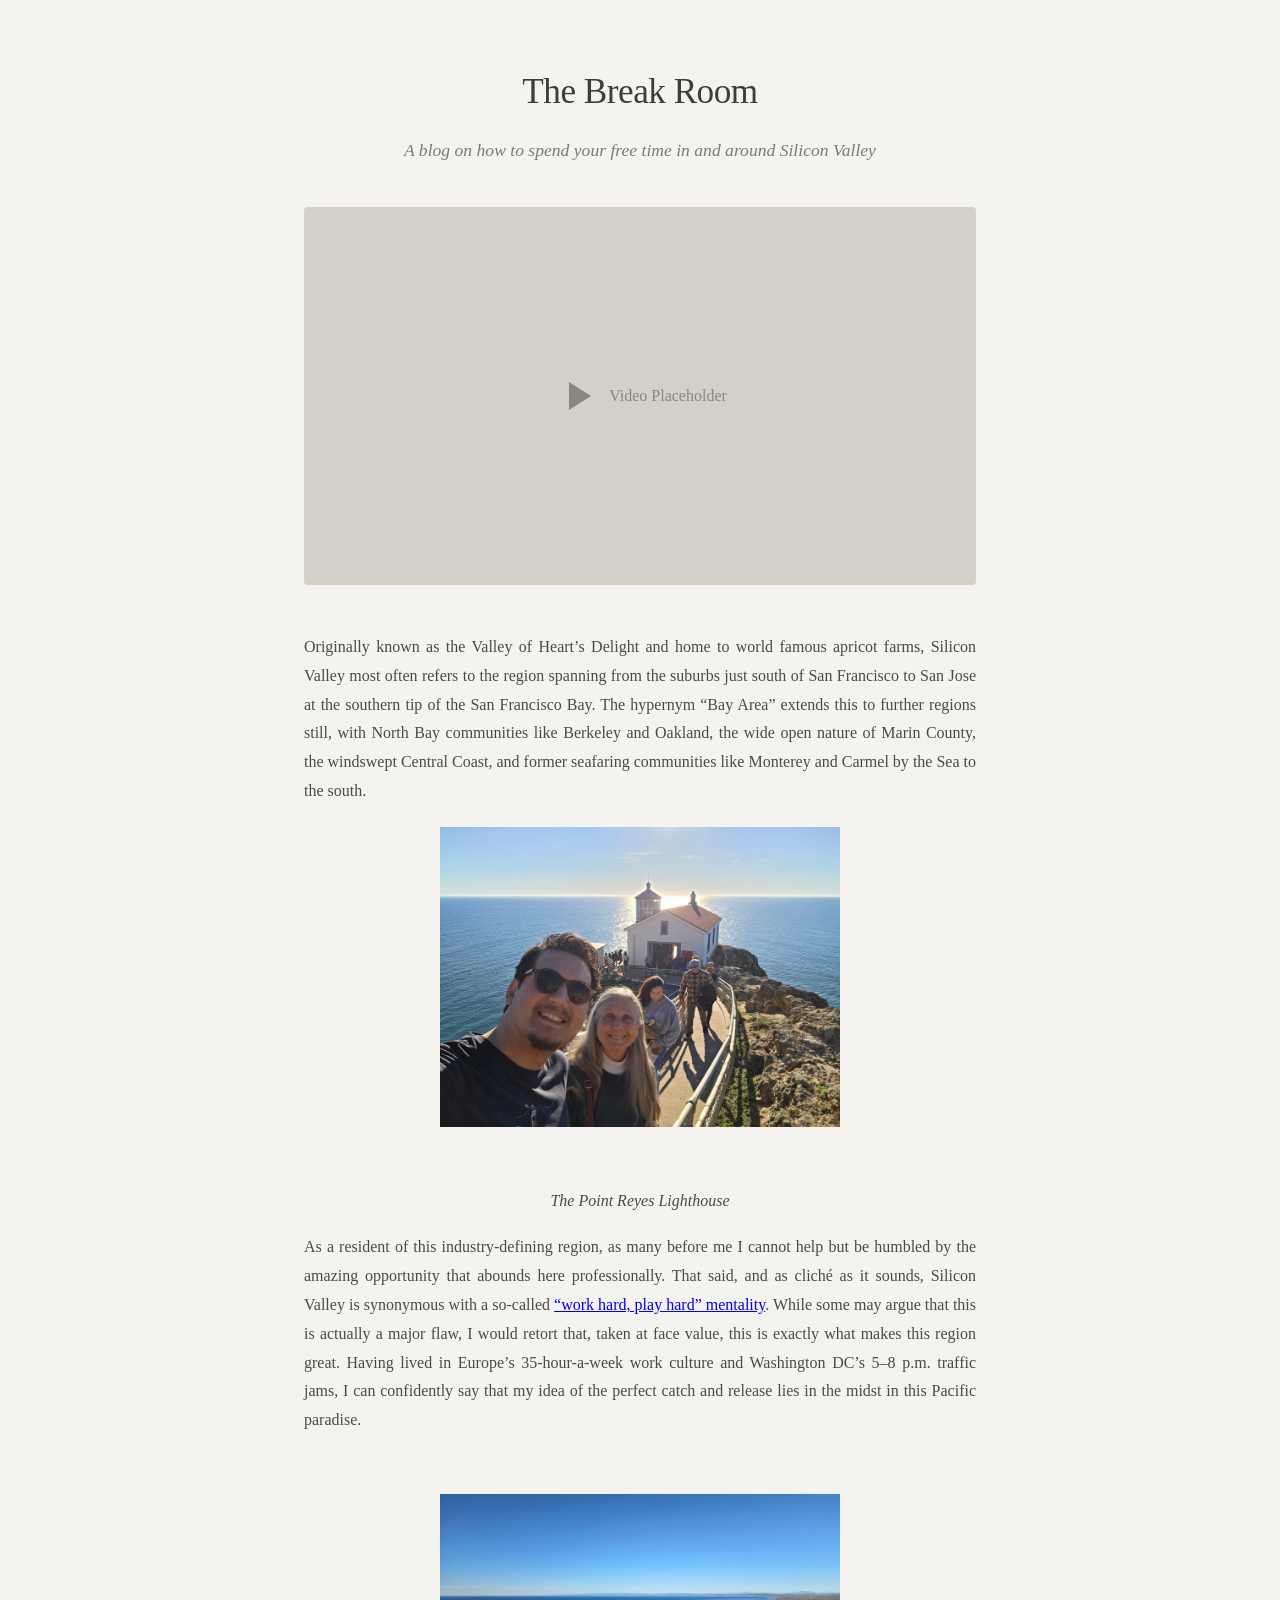
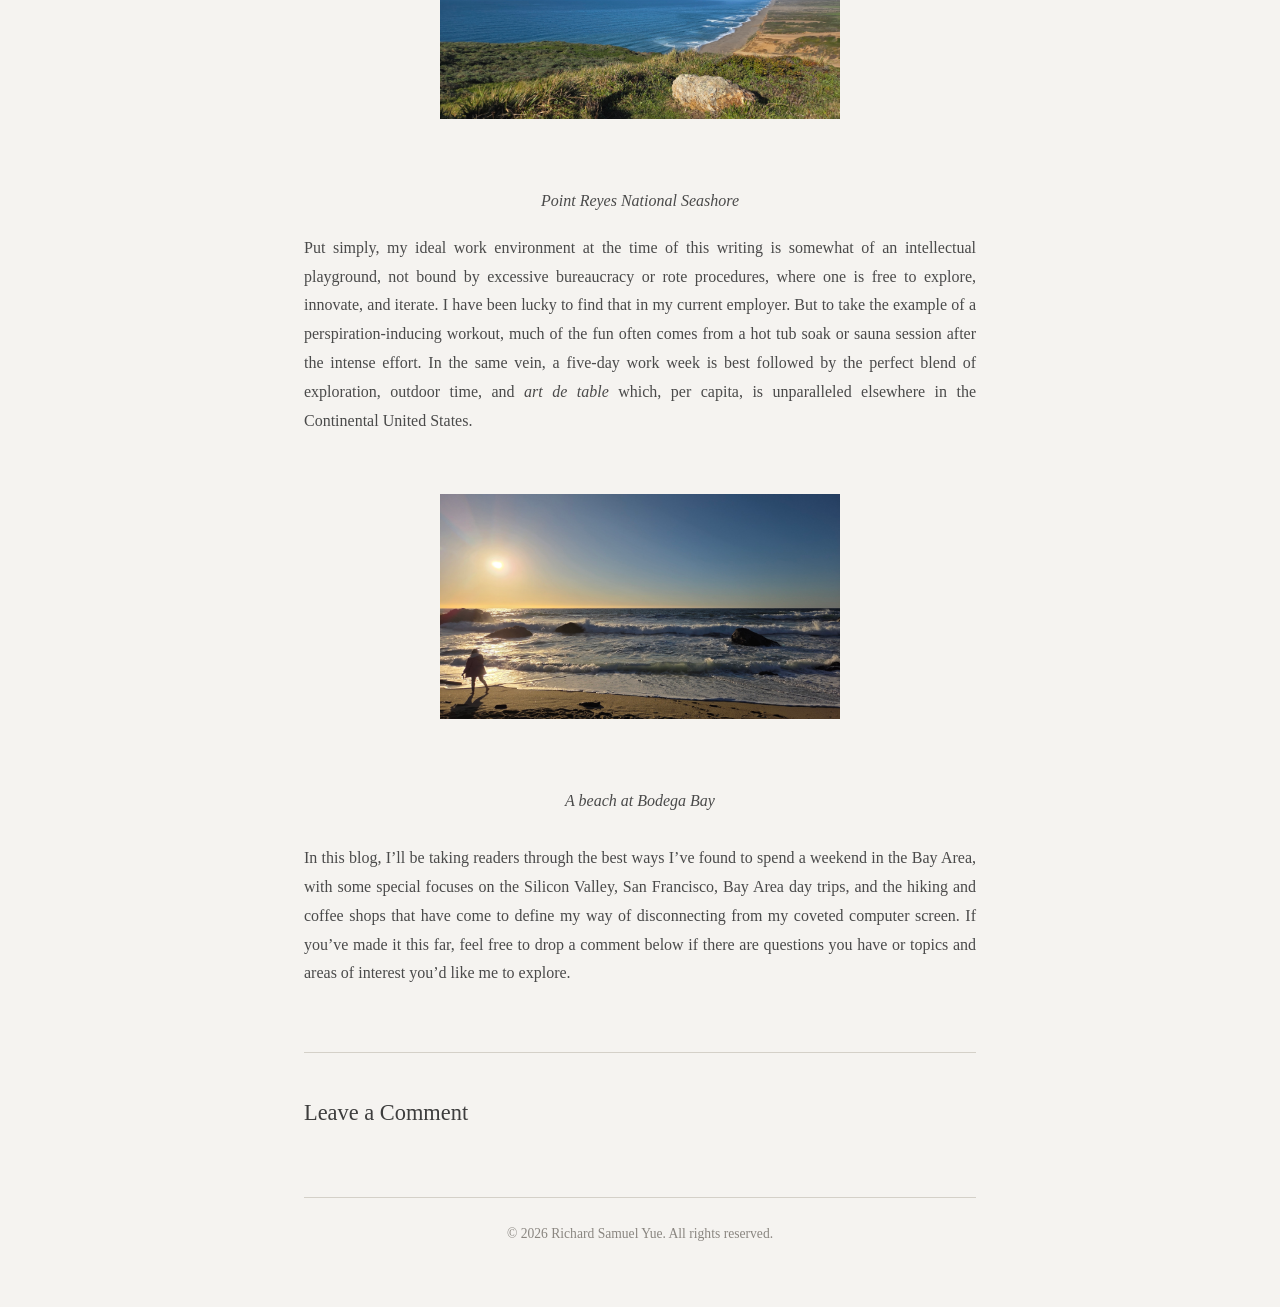
==== break_room.html @ 26834e7a "Break Room blog added" ====
<!DOCTYPE html>
<html lang="en">
<head>
  <meta charset="UTF-8">
  <meta name="viewport" content="width=device-width, initial-scale=1.0">
  <title>The Break Room</title>
  <style>
    * {
      margin: 0;
      padding: 0;
      box-sizing: border-box;
    }

    body {
      font-family: Georgia, 'Times New Roman', serif;
      background-color: #f5f3f0;
      color: #4a4a4a;
      line-height: 1.8;
    }

    .container {
      max-width: 720px;
      margin: 0 auto;
      padding: 60px 24px;
    }

    header {
      text-align: center;
      margin-bottom: 40px;
    }

    h1 {
      font-size: 2.2rem;
      color: #3d3d3d;
      font-weight: 400;
      margin-bottom: 12px;
      letter-spacing: -0.5px;
    }

    .subtitle {
      font-size: 1.1rem;
      color: #7a7a7a;
      font-style: italic;
    }

    .video-placeholder {
      background-color: #d4d0c8;
      aspect-ratio: 16/9;
      display: flex;
      align-items: center;
      justify-content: center;
      margin: 32px 0 48px;
      border-radius: 4px;
    }

    .video-placeholder span {
      color: #8a8680;
      font-size: 1rem;
      display: flex;
      align-items: center;
      gap: 8px;
    }

    .video-placeholder svg {
      width: 48px;
      height: 48px;
      fill: #8a8680;
    }

    article p {
      margin-bottom: 28px;
      text-align: justify;
    }

    .image-placeholder {
      height: 280px;
      display: flex;
      align-items: center;
      justify-content: center;
      margin: 36px 0;
      border-radius: 4px;
    }

    figcaption {
	text-align: center;
	font-style: italic;
	margin-bottom: 18px;
    }

    .image-placeholder span {
      color: #9a9590;
      font-size: 0.9rem;
    }

    .comments-section {
      margin-top: 64px;
      padding-top: 40px;
      border-top: 1px solid #d4d0c8;
    }

    .comments-section h2 {
      font-size: 1.4rem;
      font-weight: 400;
      color: #3d3d3d;
      margin-bottom: 24px;
    }

    .comment-form {
      display: flex;
      flex-direction: column;
      gap: 16px;
    }

    .comment-form input,
    .comment-form textarea {
      padding: 12px 16px;
      border: 1px solid #d4d0c8;
      border-radius: 4px;
      font-family: inherit;
      font-size: 0.95rem;
      background-color: #faf9f7;
      color: #4a4a4a;
    }

    .comment-form input:focus,
    .comment-form textarea:focus {
      outline: none;
      border-color: #a8a49c;
    }

    .comment-form textarea {
      min-height: 120px;
      resize: vertical;
    }

    .captcha-box {
      background-color: #e8e5e0;
      padding: 20px;
      border-radius: 4px;
      display: flex;
      align-items: center;
      gap: 16px;
    }

    .captcha-checkbox {
      width: 24px;
      height: 24px;
      border: 2px solid #b0aca4;
      border-radius: 4px;
      background: #fff;
      cursor: pointer;
      flex-shrink: 0;
    }

    .captcha-text {
      font-size: 0.9rem;
      color: #5a5a5a;
    }

    .captcha-logo {
      margin-left: auto;
      text-align: center;
      color: #8a8680;
      font-size: 0.7rem;
    }

    .captcha-logo svg {
      width: 32px;
      height: 32px;
      fill: #8a8680;
      display: block;
      margin: 0 auto 4px;
    }

    .submit-btn {
      align-self: flex-start;
      padding: 12px 32px;
      background-color: #8a8680;
      color: #fff;
      border: none;
      border-radius: 4px;
      font-family: inherit;
      font-size: 0.95rem;
      cursor: pointer;
      transition: background-color 0.2s;
    }

    .submit-btn:hover {
      background-color: #6a6660;
    }

    footer {
      margin-top: 64px;
      padding-top: 24px;
      border-top: 1px solid #d4d0c8;
      text-align: center;
    }

    footer p {
      font-size: 0.85rem;
      color: #8a8680;
    }
  </style>
</head>
<body>
  <div class="container">
    <header>
      <h1>The Break Room</h1>
      <p class="subtitle">A blog on how to spend your free time in and around Silicon Valley</p>
    </header>

    <div class="video-placeholder">
      <span>
        <svg viewBox="0 0 24 24"><path d="M8 5v14l11-7z"/></svg>
        Video Placeholder
      </span>
    </div>

    <article>
      <p>Originally known as the Valley of Heart’s Delight and home to world famous apricot farms, Silicon Valley most often refers to the region spanning from the suburbs just south of San Francisco to San Jose at the southern tip of the San Francisco Bay. The hypernym “Bay Area” extends this to further regions still, with North Bay communities like Berkeley and Oakland, the wide open nature of Marin County, the windswept Central Coast, and former seafaring communities like Monterey and Carmel by the Sea to the south.</p>

      <div class="image-placeholder">
        <span><img src="img/break_room/point_reyes_lighthouse.jpg", width="400", alt="The Point Reyes Lighthouse" /></span>
      </div>
      <br>
      <figcaption>The Point Reyes Lighthouse</figcaption>

      <p>As a resident of this industry-defining region, as many before me I cannot help but be humbled by the amazing opportunity that abounds here professionally. That said, and as cliché as it sounds, Silicon Valley is synonymous with a so-called <a href="https://www.forbes.com/sites/chriscancialosi/2015/09/08/unshackling-silicon-valley-from-its-golden-handcuffs/">“work hard, play hard” mentality</a>. While some may argue that this is actually a major flaw, I would retort that, taken at face value, this is exactly what makes this region great. Having lived in Europe’s 35-hour-a-week work culture and Washington DC’s 5–8 p.m. traffic jams, I can confidently say that my idea of the perfect catch and release lies in the midst in this Pacific paradise.</p>

      <div class="image-placeholder">
        <span><img src="img/break_room/point_reyes_seashore.jpg", width="400", alt="Point Reyes National Seashore" /></span>
      </div>
      <figcaption>Point Reyes National Seashore</figcaption>

      <p>Put simply, my ideal work environment at the time of this writing is somewhat of an intellectual playground, not bound by excessive bureaucracy or rote procedures, where one is free to explore, innovate, and iterate. I have been lucky to find that in my current employer. But to take the example of a perspiration-inducing workout, much of the fun often comes from a hot tub soak or sauna session after the intense effort. In the same vein, a five-day work week is best followed by the perfect blend of exploration, outdoor time, and <i>art de table</i> which, per capita, is unparalleled elsewhere in the Continental United States.</p>

      <div class="image-placeholder">
        <span><img src="img/break_room/bodega_bay_beach.jpg" width="400" alt="A beach at Bodega Bay" /></span>
      </div>
      <p><center><i>A beach at Bodega Bay</i></center></p>

      <p>In this blog, I’ll be taking readers through the best ways I’ve found to spend a weekend in the Bay Area, with some special focuses on the Silicon Valley, San Francisco, Bay Area day trips, and the hiking and coffee shops that have come to define my way of disconnecting from my coveted computer screen. If you’ve made it this far, feel free to drop a comment below if there are questions you have or topics and areas of interest you’d like me to explore.</p>
    </article>

    <section class="comments-section">
      <h2>Leave a Comment</h2>
      <script src="https://utteranc.es/client.js"
        repo="rsyue/break_room_comments"
        issue-term="title"
        theme="github-light"
        crossorigin="anonymous"
        async>
      </script>
    </section>

    <footer>
      <p>© 2026 Richard Samuel Yue. All rights reserved.</p>
    </footer>
  </div>
</body>
</html>
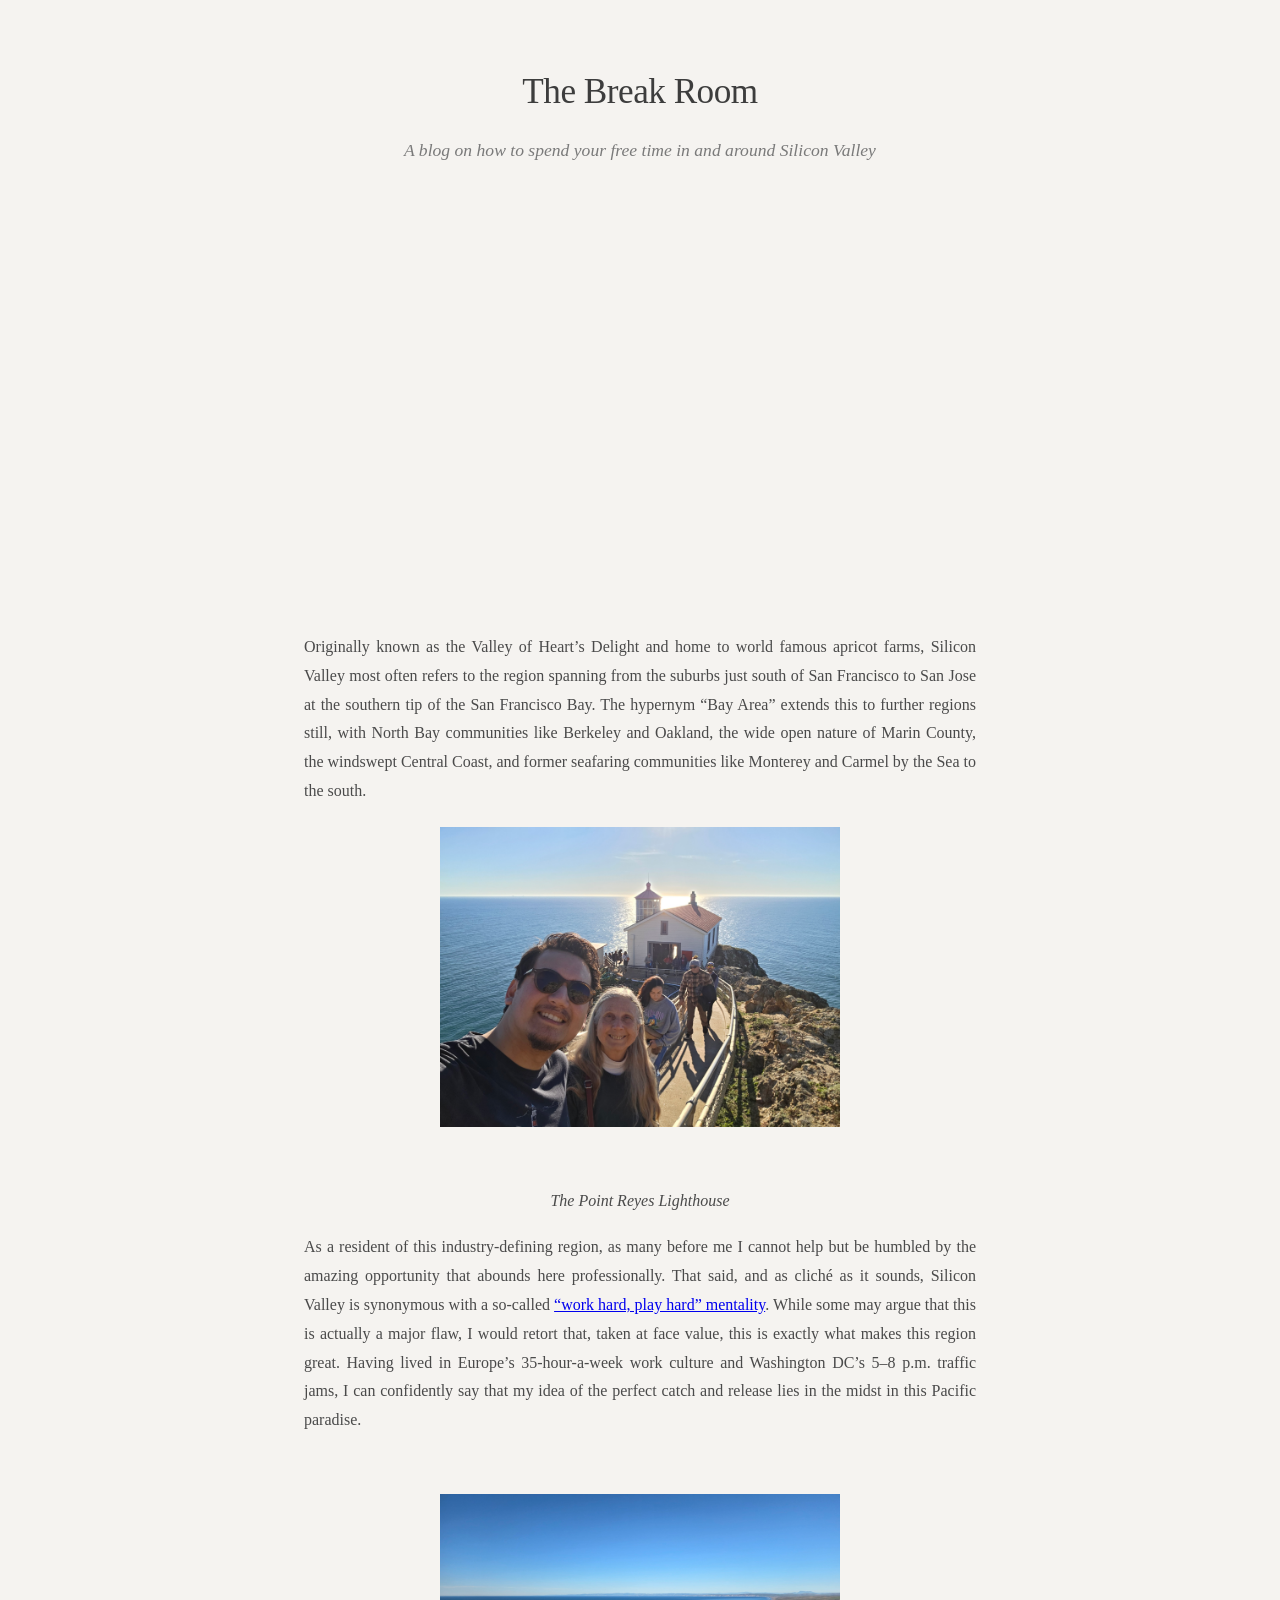
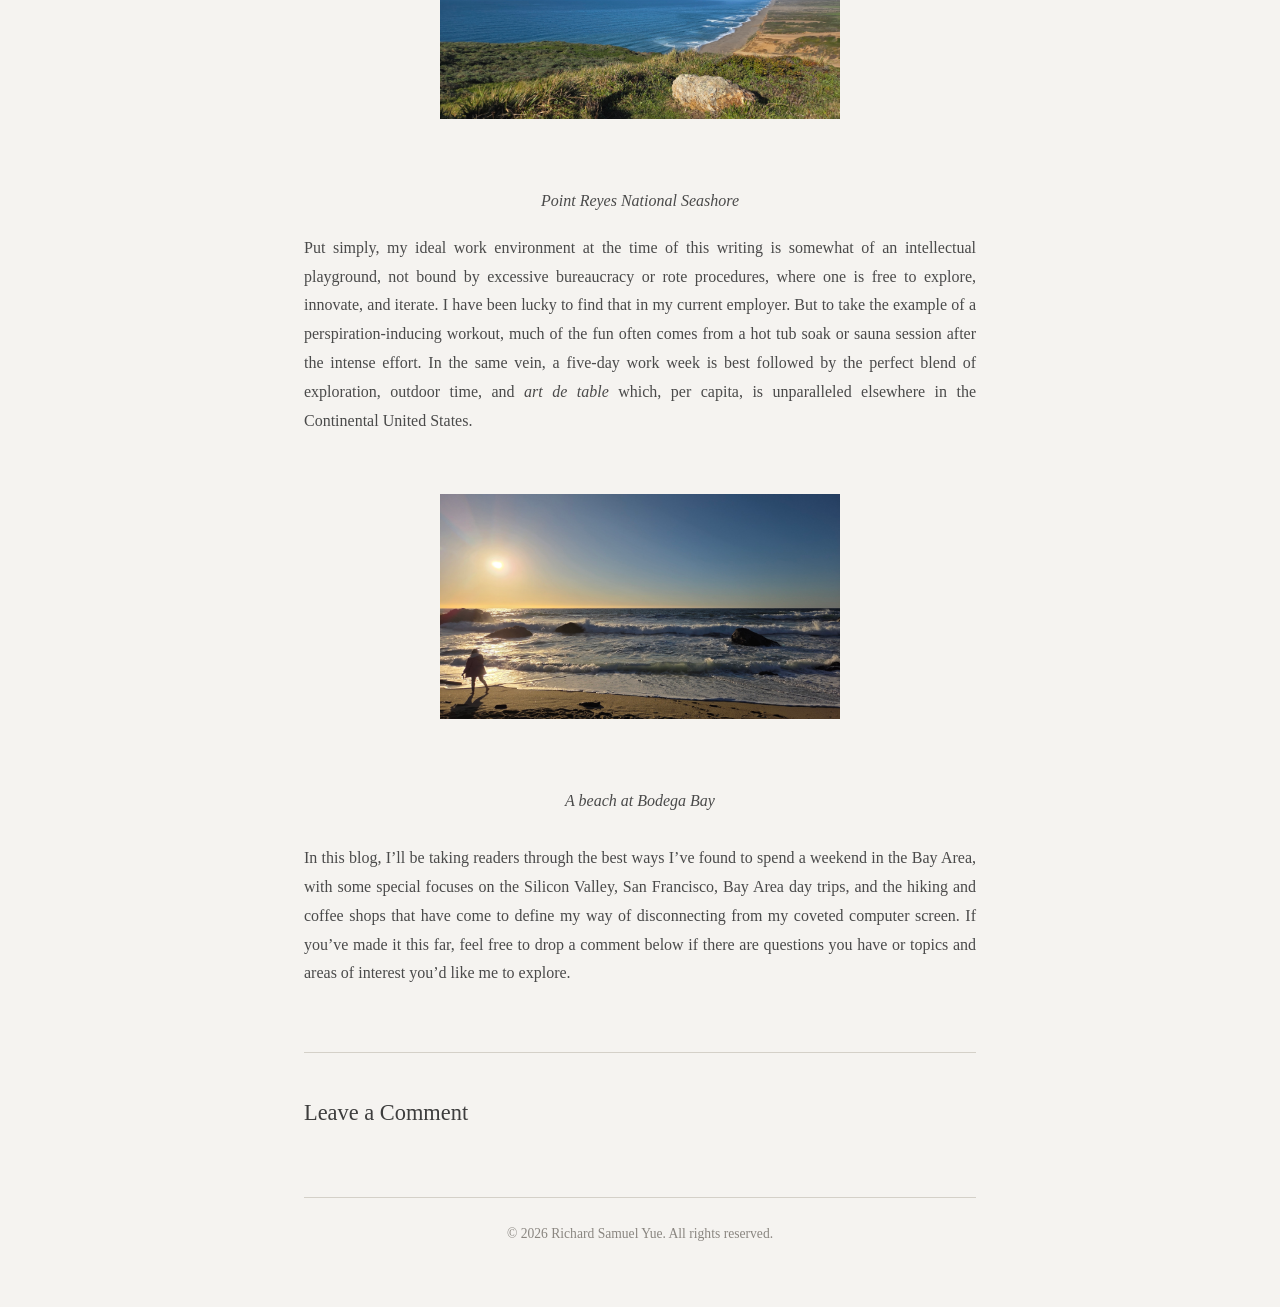
==== commit 8411f751: "Completed Break Room blog" ====
--- a/break_room.html
+++ b/break_room.html
@@ -44,7 +44,6 @@
     }
 
     .video-placeholder {
-      background-color: #d4d0c8;
       aspect-ratio: 16/9;
       display: flex;
       align-items: center;
@@ -54,7 +53,6 @@
     }
 
     .video-placeholder span {
-      color: #8a8680;
       font-size: 1rem;
       display: flex;
       align-items: center;
@@ -64,7 +62,7 @@
     .video-placeholder svg {
       width: 48px;
       height: 48px;
-      fill: #8a8680;
+      fill: #d4d0c8;
     }
 
     article p {
@@ -211,8 +209,7 @@
 
     <div class="video-placeholder">
       <span>
-        <svg viewBox="0 0 24 24"><path d="M8 5v14l11-7z"/></svg>
-        Video Placeholder
+        <iframe width="560" height="315" src="https://www.youtube.com/embed/kw_Irdvv-aU?si=1pnTdmN-hgRIg6Qs" title="YouTube video player" frameborder="0" allow="accelerometer; autoplay; clipboard-write; encrypted-media; gyroscope; picture-in-picture; web-share" referrerpolicy="strict-origin-when-cross-origin" allowfullscreen></iframe>
       </span>
     </div>
 
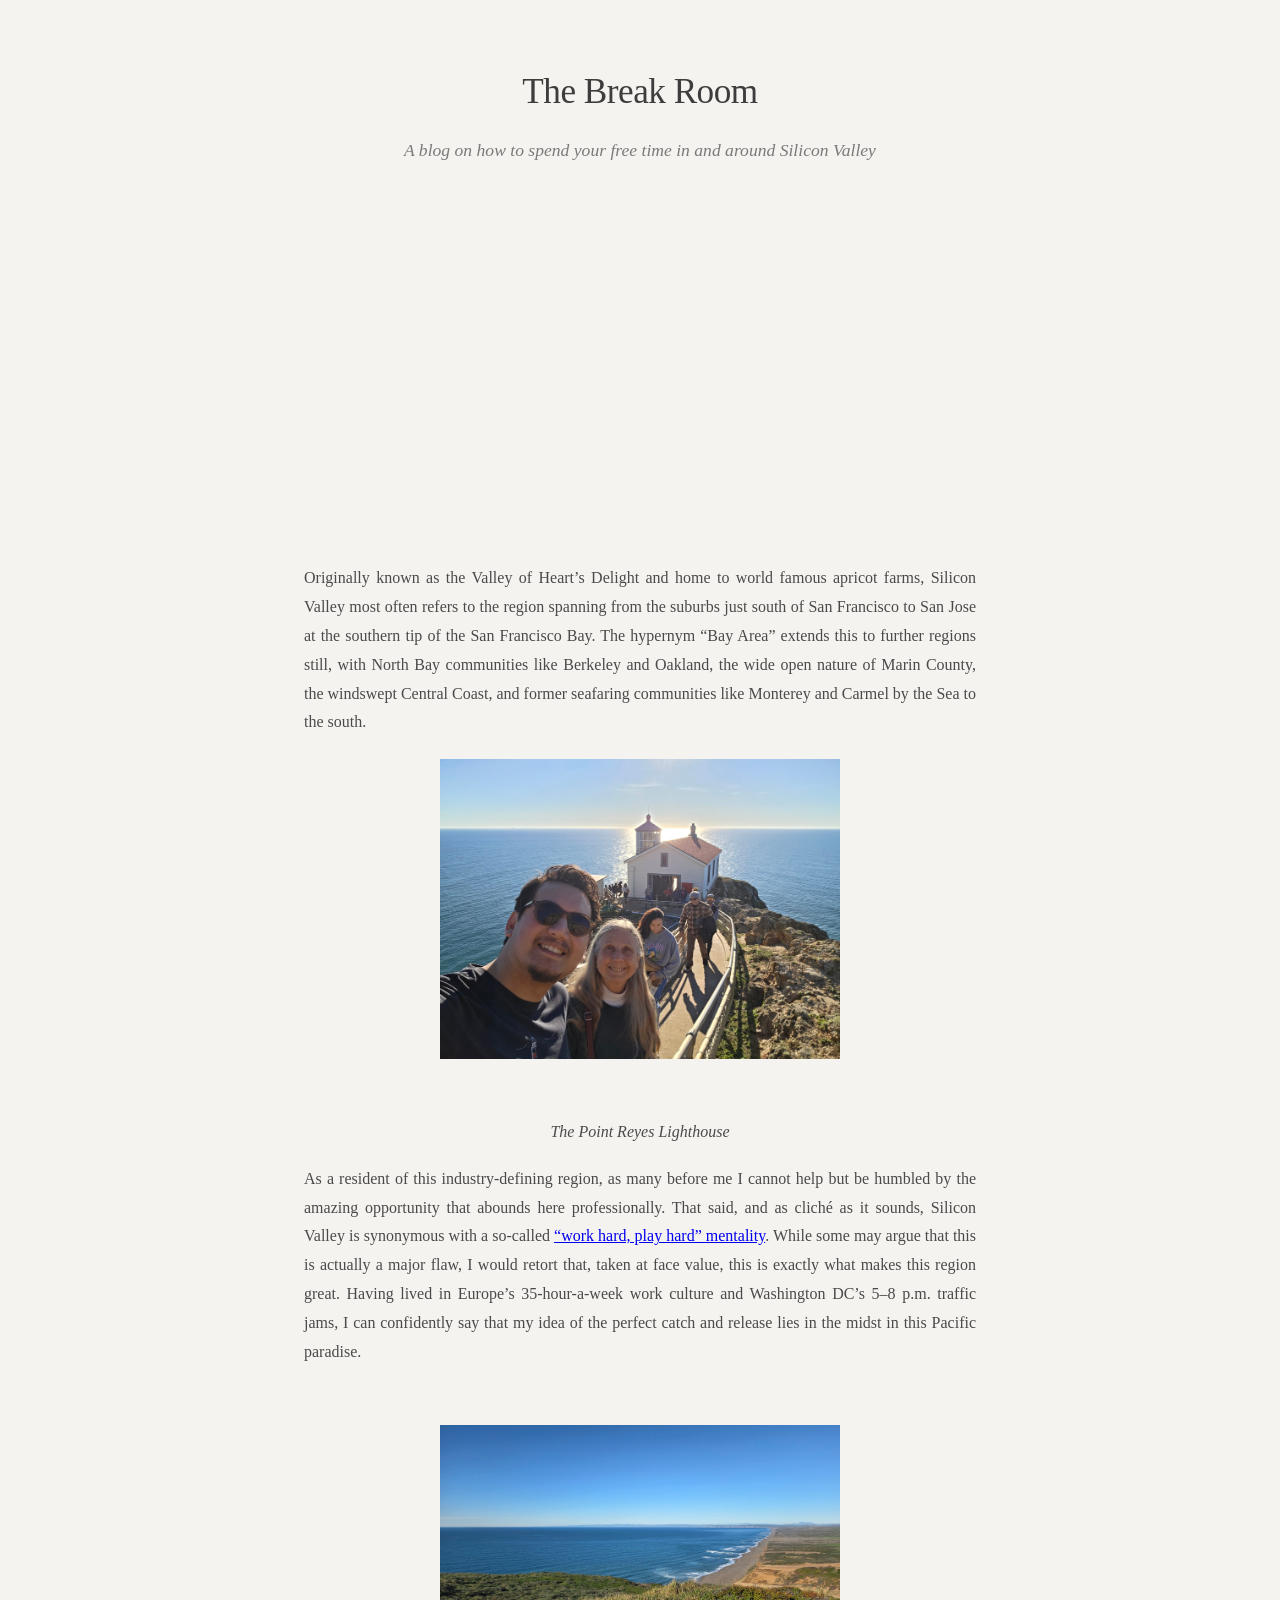
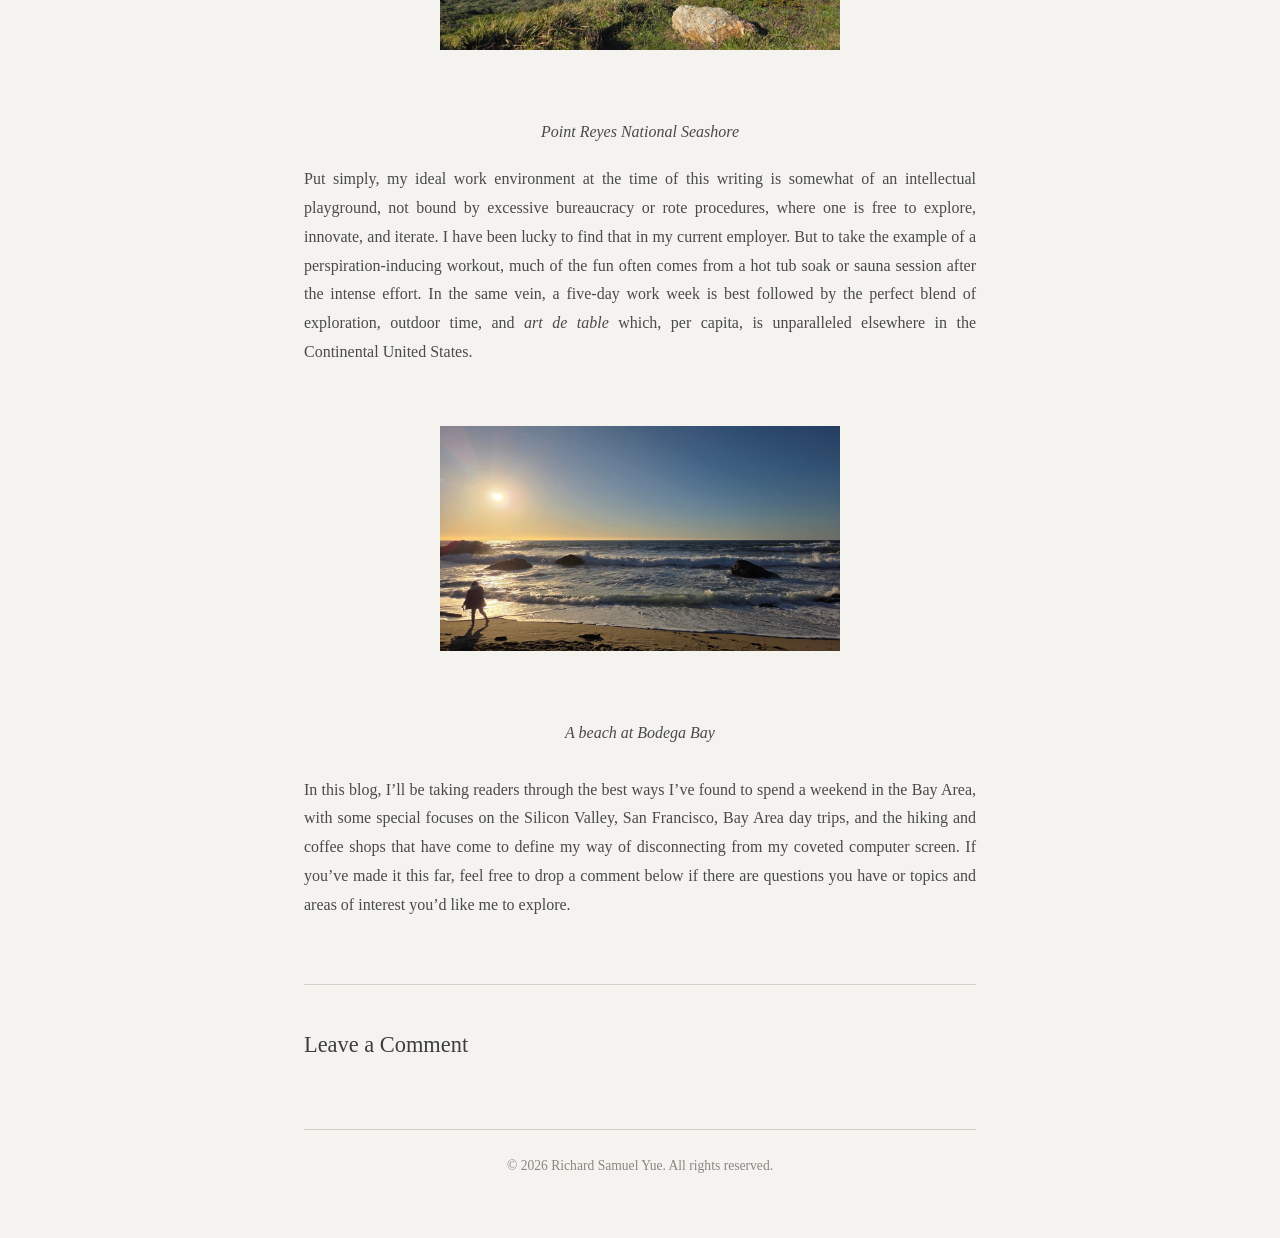
==== commit 3d38aa3b: "Fixed video width issues on mobile" ====
--- a/break_room.html
+++ b/break_room.html
@@ -43,26 +43,24 @@
       font-style: italic;
     }
 
-    .video-placeholder {
+    .video-container {
+      position: relative;
+      width: 100%;
+      max-width: 550px;
+      min-width: 280px;
       aspect-ratio: 16/9;
-      display: flex;
-      align-items: center;
-      justify-content: center;
-      margin: 32px 0 48px;
-      border-radius: 4px;
-    }
-
-    .video-placeholder span {
-      font-size: 1rem;
-      display: flex;
-      align-items: center;
-      gap: 8px;
-    }
-
-    .video-placeholder svg {
-      width: 48px;
-      height: 48px;
-      fill: #d4d0c8;
+      margin: 32px auto 48px;
+      border-radius: 4px;
+      overflow: hidden;
+    }
+
+    .video-container iframe {
+      position: absolute;
+      top: 0;
+      left: 0;
+      width: 100%;
+      height: 100%;
+      border: none;
     }
 
     article p {
@@ -207,10 +205,8 @@
       <p class="subtitle">A blog on how to spend your free time in and around Silicon Valley</p>
     </header>
 
-    <div class="video-placeholder">
-      <span>
-        <iframe width="560" height="315" src="https://www.youtube.com/embed/kw_Irdvv-aU?si=1pnTdmN-hgRIg6Qs" title="YouTube video player" frameborder="0" allow="accelerometer; autoplay; clipboard-write; encrypted-media; gyroscope; picture-in-picture; web-share" referrerpolicy="strict-origin-when-cross-origin" allowfullscreen></iframe>
-      </span>
+    <div class="video-container">
+      <iframe src="https://www.youtube.com/embed/kw_Irdvv-aU?si=1pnTdmN-hgRIg6Qs" title="YouTube video player" allow="accelerometer; autoplay; clipboard-write; encrypted-media; gyroscope; picture-in-picture; web-share" referrerpolicy="strict-origin-when-cross-origin" allowfullscreen></iframe>
     </div>
 
     <article>
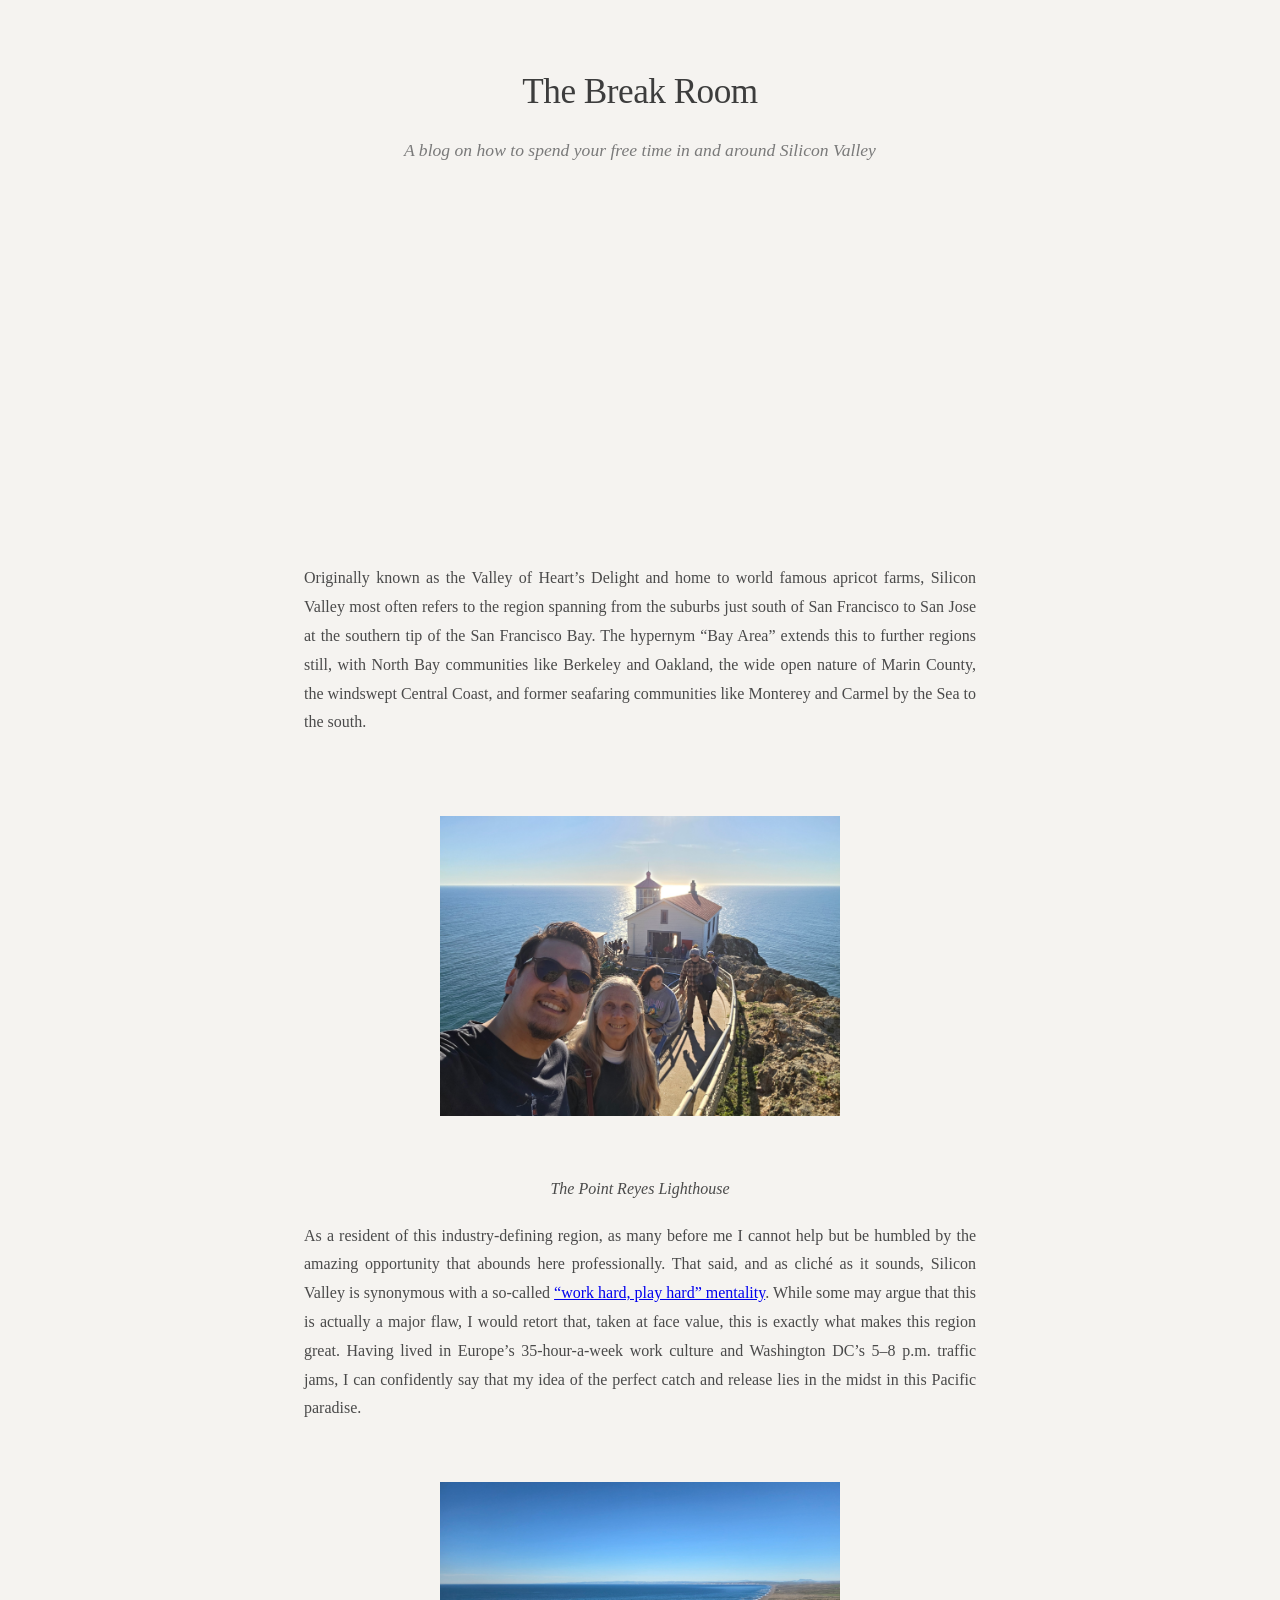
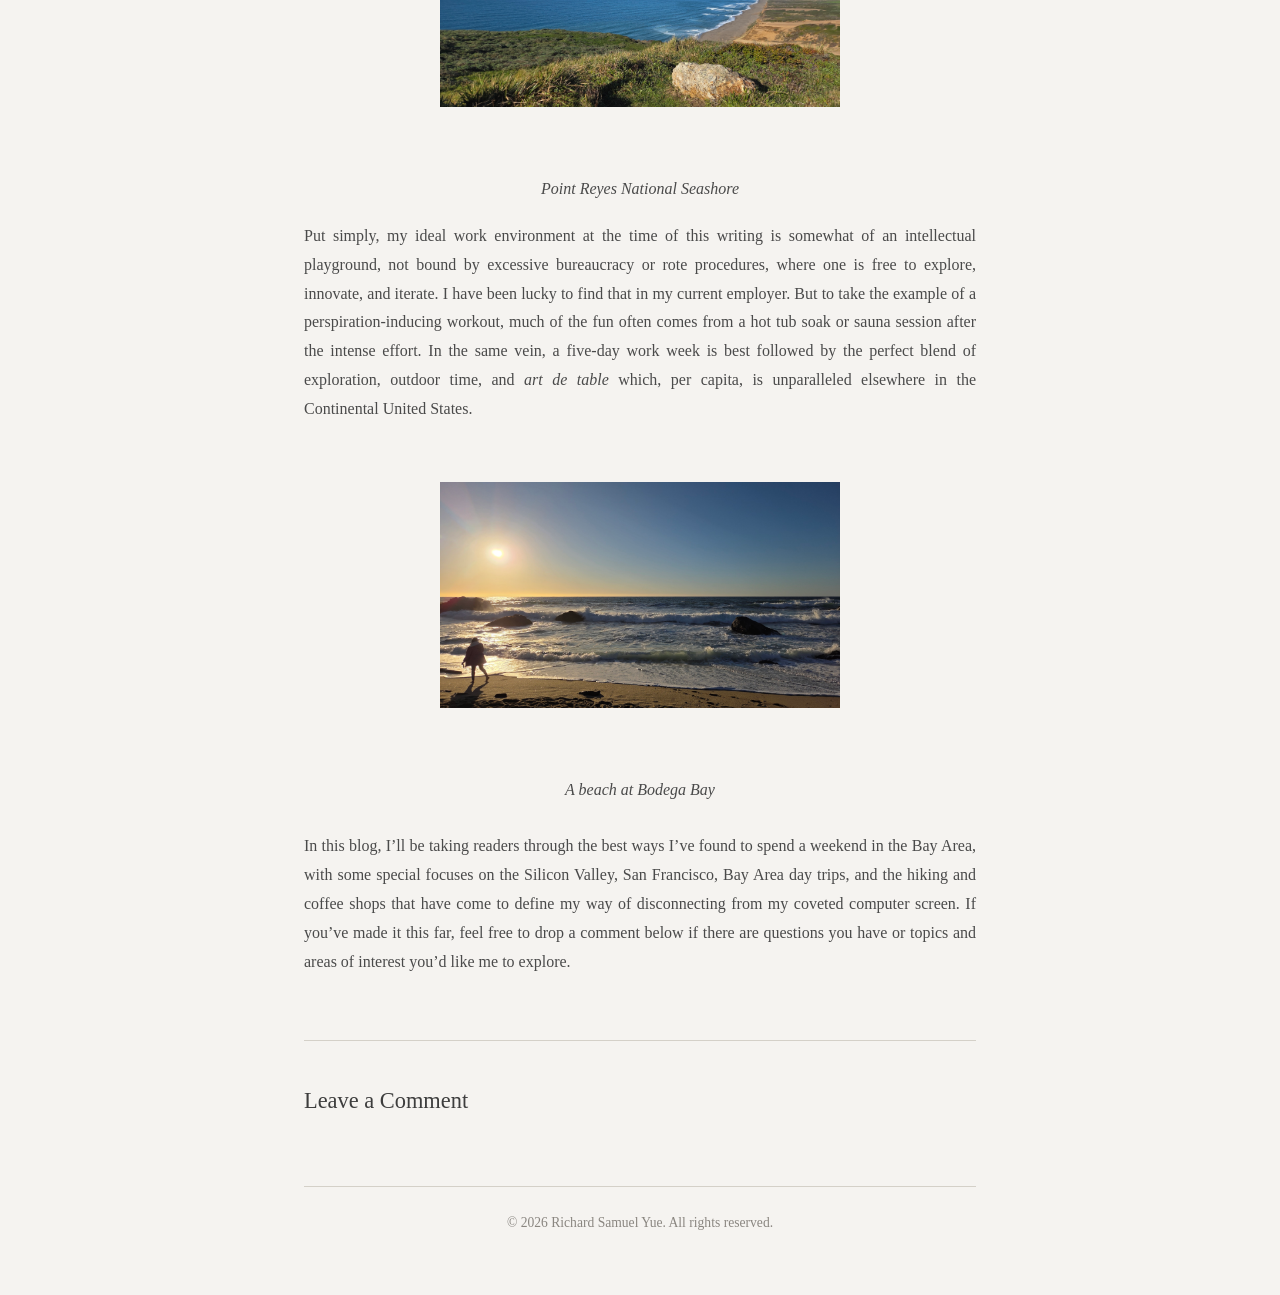
==== commit f9b974e6: "Fixed video width issues on mobile" ====
--- a/break_room.html
+++ b/break_room.html
@@ -212,6 +212,7 @@
     <article>
       <p>Originally known as the Valley of Heart’s Delight and home to world famous apricot farms, Silicon Valley most often refers to the region spanning from the suburbs just south of San Francisco to San Jose at the southern tip of the San Francisco Bay. The hypernym “Bay Area” extends this to further regions still, with North Bay communities like Berkeley and Oakland, the wide open nature of Marin County, the windswept Central Coast, and former seafaring communities like Monterey and Carmel by the Sea to the south.</p>
 
+      <br>
       <div class="image-placeholder">
         <span><img src="img/break_room/point_reyes_lighthouse.jpg", width="400", alt="The Point Reyes Lighthouse" /></span>
       </div>
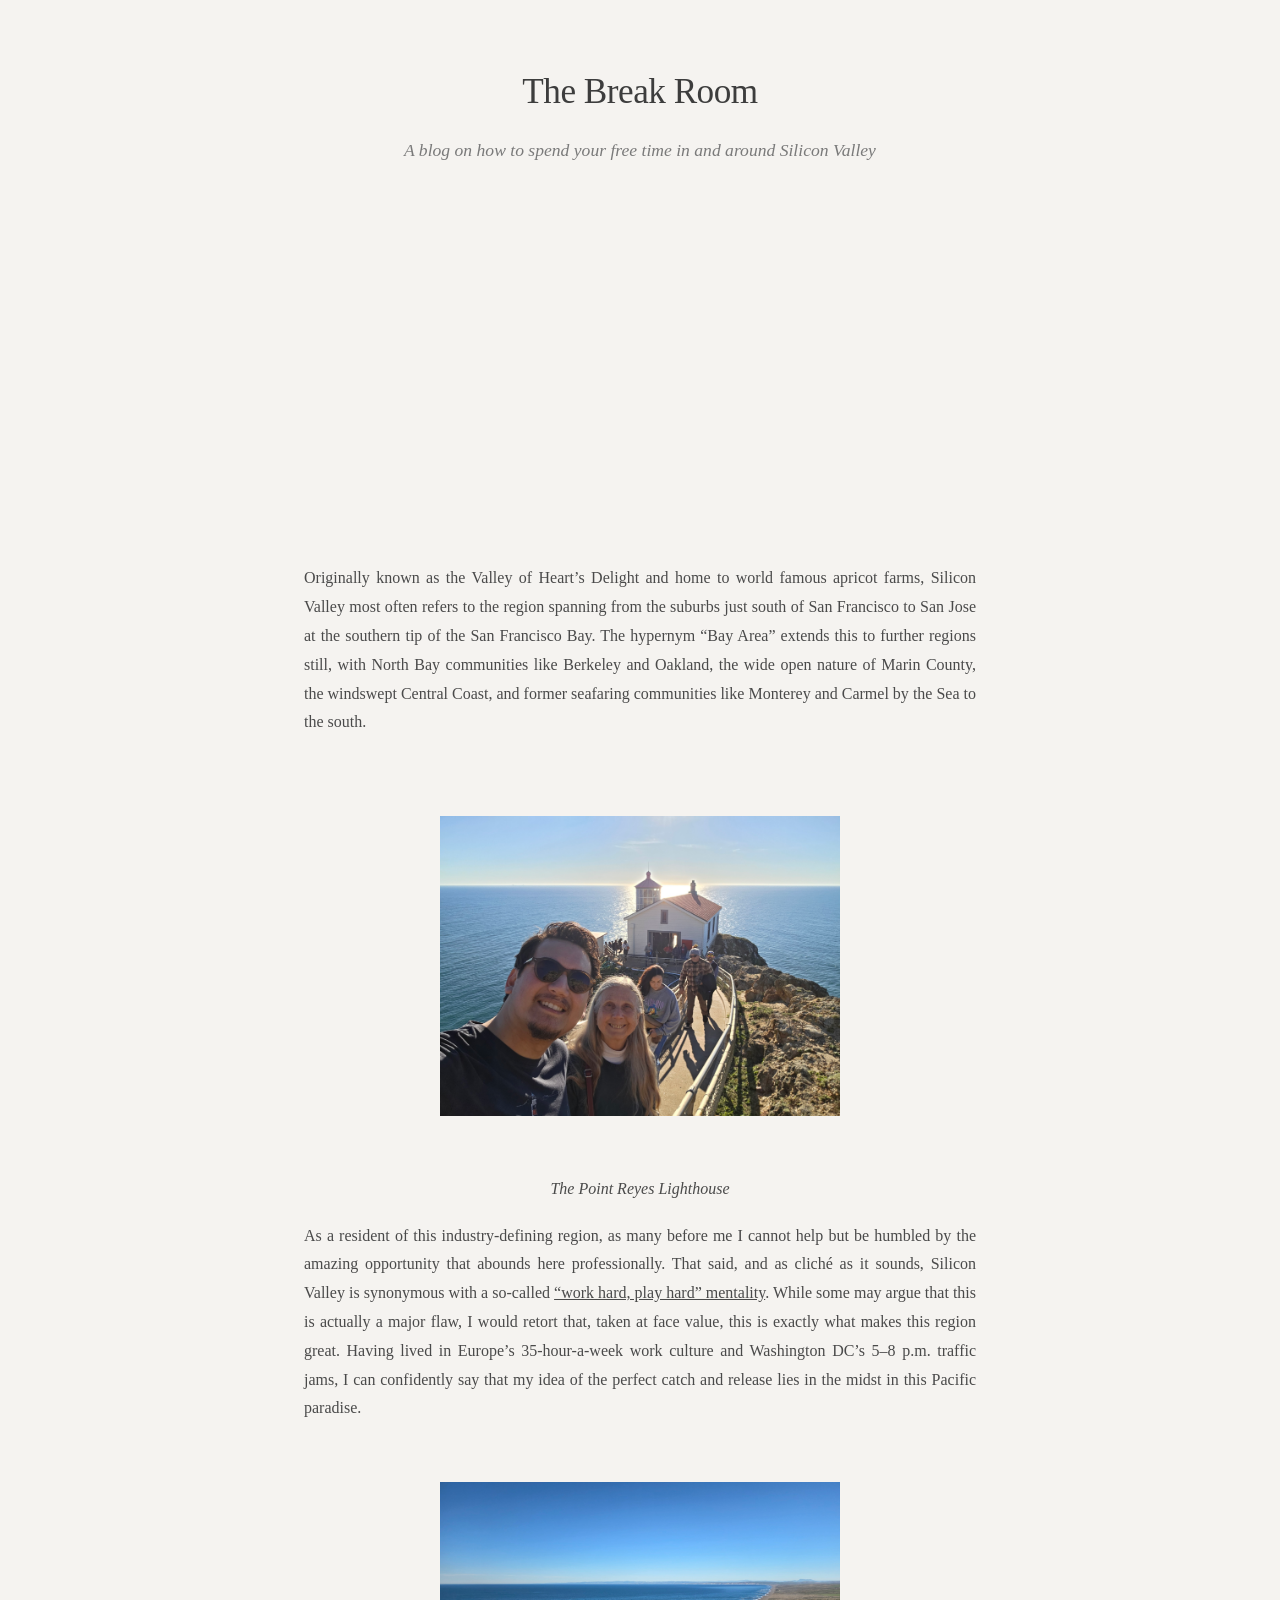
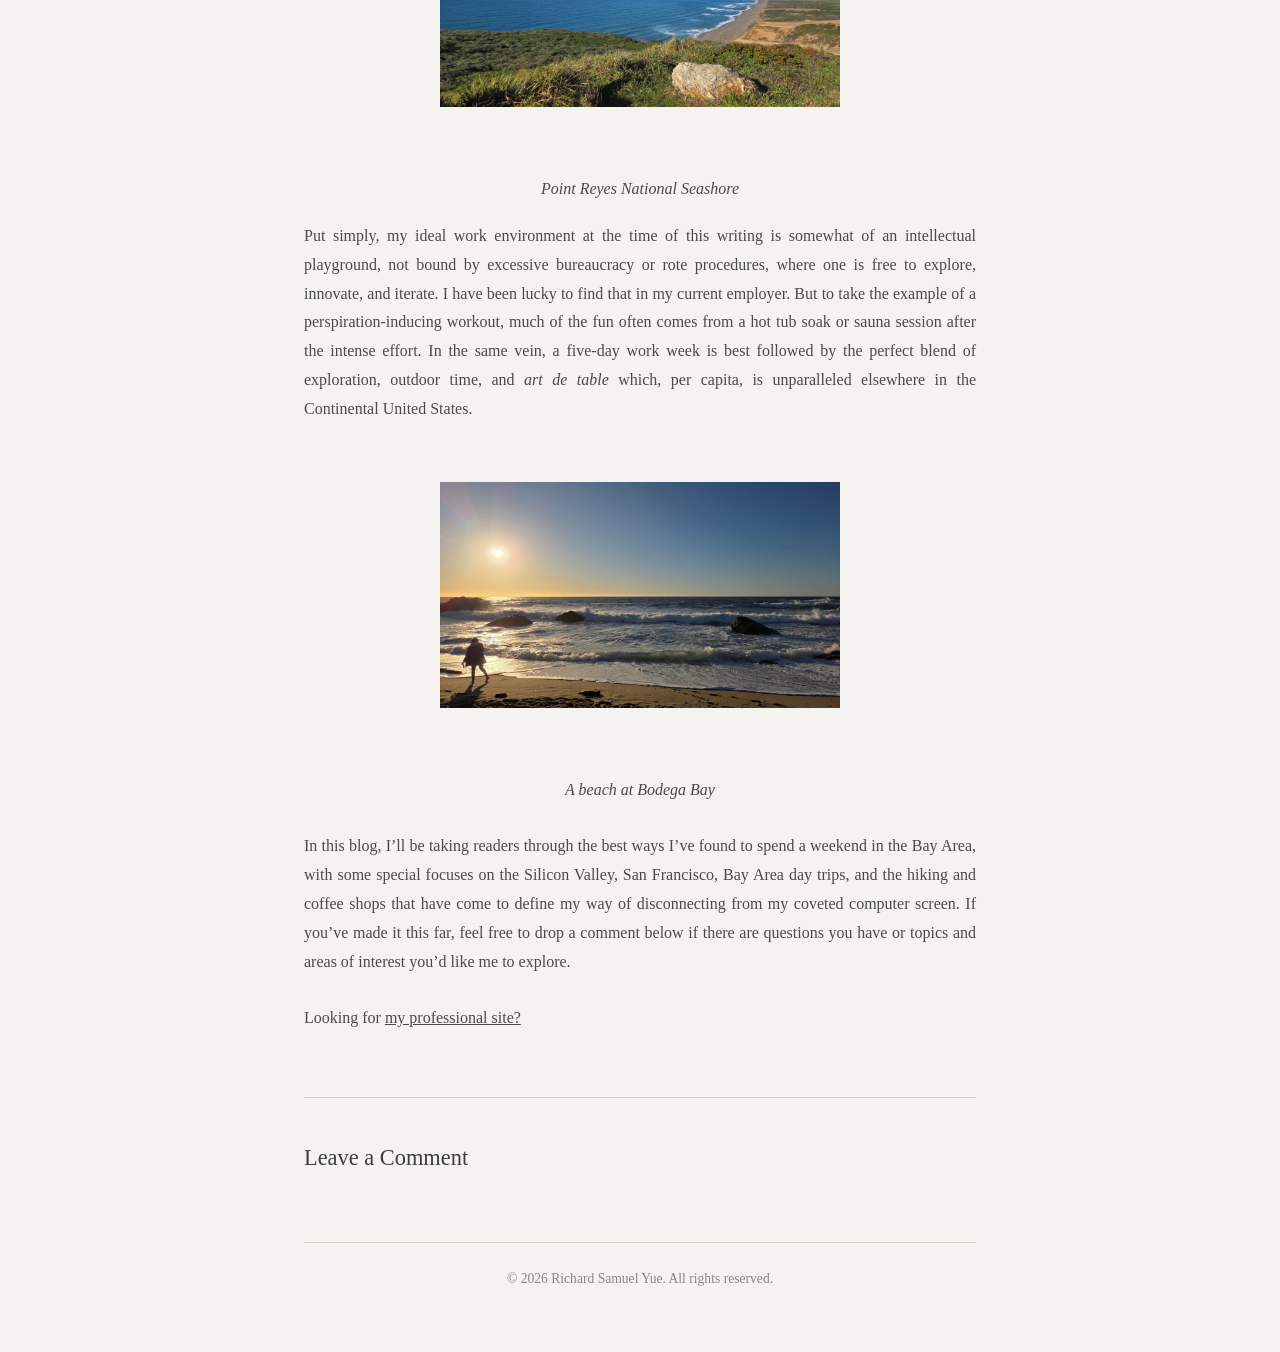
==== commit 4c7c6f13: "Fixed link colors on blog and added links between home and blog" ====
--- a/break_room.html
+++ b/break_room.html
@@ -11,6 +11,10 @@
       box-sizing: border-box;
     }
 
+    a {
+      color: #4a4a4a;
+    }
+
     body {
       font-family: Georgia, 'Times New Roman', serif;
       background-color: #f5f3f0;
@@ -234,6 +238,8 @@
       <p><center><i>A beach at Bodega Bay</i></center></p>
 
       <p>In this blog, I’ll be taking readers through the best ways I’ve found to spend a weekend in the Bay Area, with some special focuses on the Silicon Valley, San Francisco, Bay Area day trips, and the hiking and coffee shops that have come to define my way of disconnecting from my coveted computer screen. If you’ve made it this far, feel free to drop a comment below if there are questions you have or topics and areas of interest you’d like me to explore.</p>
+
+      <p>Looking for <a href="index.html">my professional site?</a></p>
     </article>
 
     <section class="comments-section">
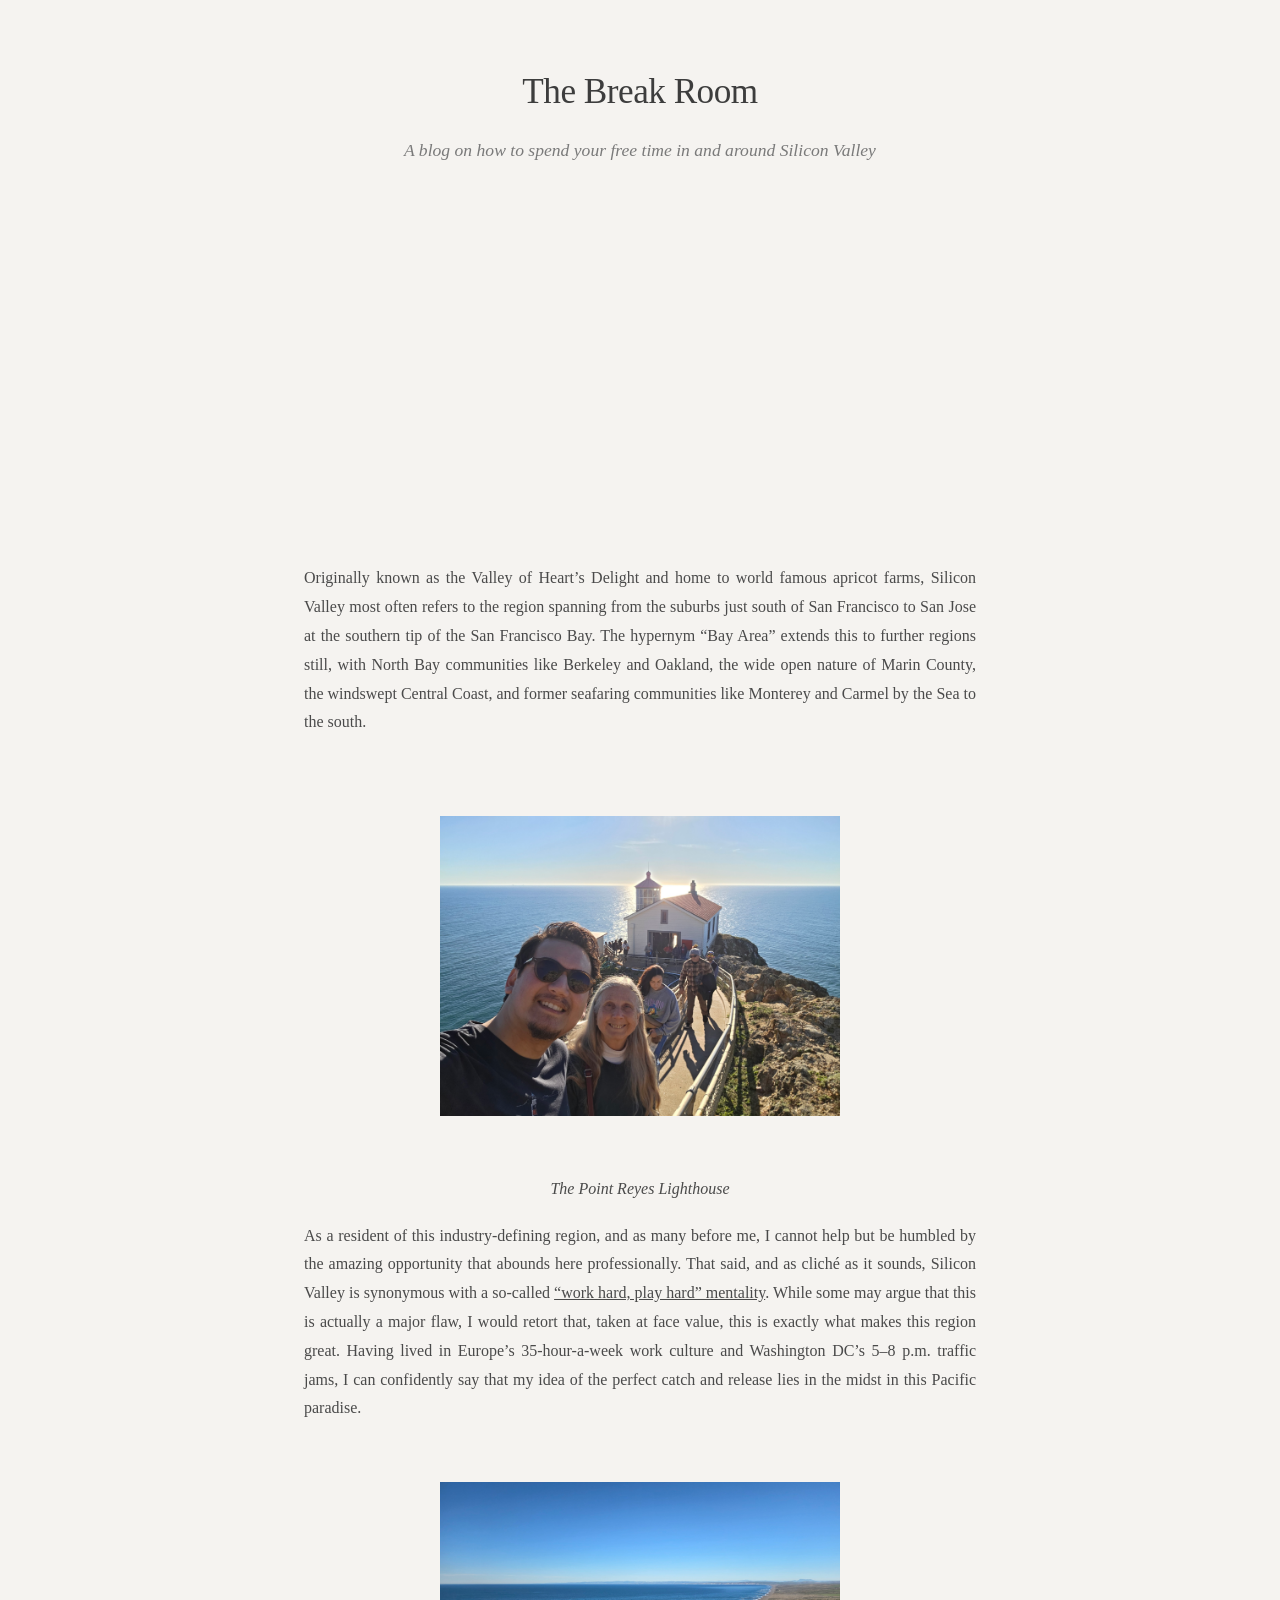
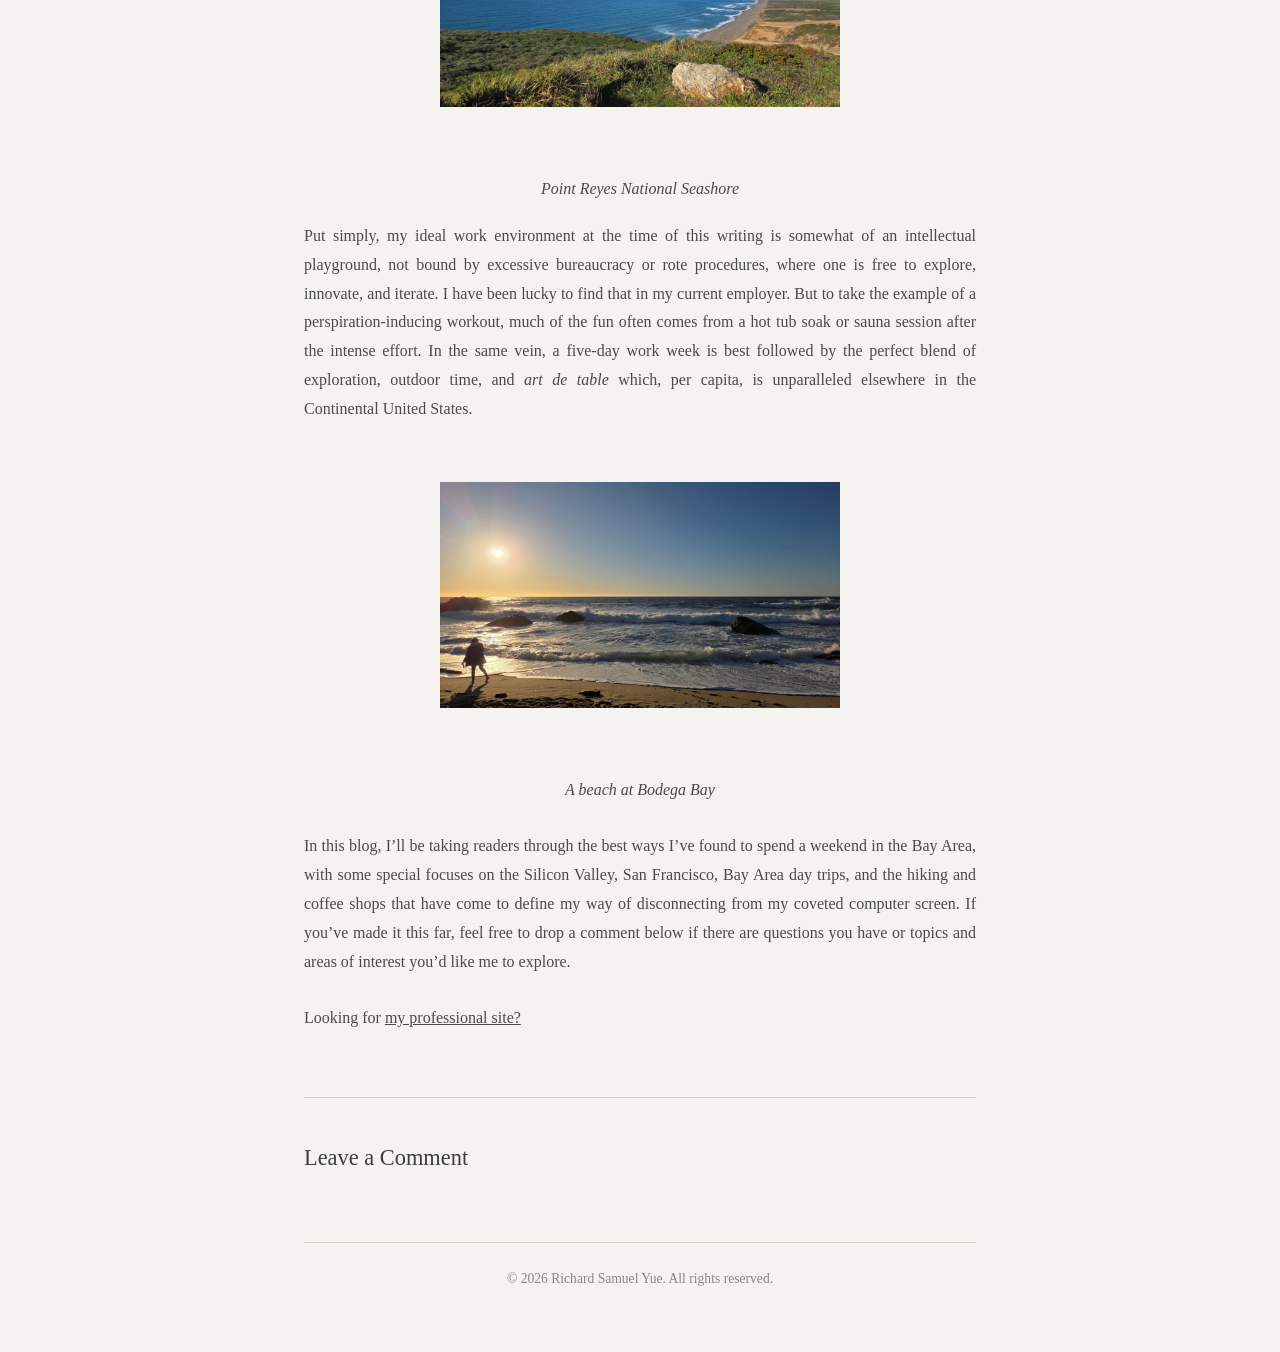
==== commit 6470b654: "Fixed link colors on blog and added links between home and blog" ====
--- a/break_room.html
+++ b/break_room.html
@@ -223,7 +223,7 @@
       <br>
       <figcaption>The Point Reyes Lighthouse</figcaption>
 
-      <p>As a resident of this industry-defining region, as many before me I cannot help but be humbled by the amazing opportunity that abounds here professionally. That said, and as cliché as it sounds, Silicon Valley is synonymous with a so-called <a href="https://www.forbes.com/sites/chriscancialosi/2015/09/08/unshackling-silicon-valley-from-its-golden-handcuffs/">“work hard, play hard” mentality</a>. While some may argue that this is actually a major flaw, I would retort that, taken at face value, this is exactly what makes this region great. Having lived in Europe’s 35-hour-a-week work culture and Washington DC’s 5–8 p.m. traffic jams, I can confidently say that my idea of the perfect catch and release lies in the midst in this Pacific paradise.</p>
+      <p>As a resident of this industry-defining region, and as many before me, I cannot help but be humbled by the amazing opportunity that abounds here professionally. That said, and as cliché as it sounds, Silicon Valley is synonymous with a so-called <a href="https://www.forbes.com/sites/chriscancialosi/2015/09/08/unshackling-silicon-valley-from-its-golden-handcuffs/">“work hard, play hard” mentality</a>. While some may argue that this is actually a major flaw, I would retort that, taken at face value, this is exactly what makes this region great. Having lived in Europe’s 35-hour-a-week work culture and Washington DC’s 5–8 p.m. traffic jams, I can confidently say that my idea of the perfect catch and release lies in the midst in this Pacific paradise.</p>
 
       <div class="image-placeholder">
         <span><img src="img/break_room/point_reyes_seashore.jpg", width="400", alt="Point Reyes National Seashore" /></span>
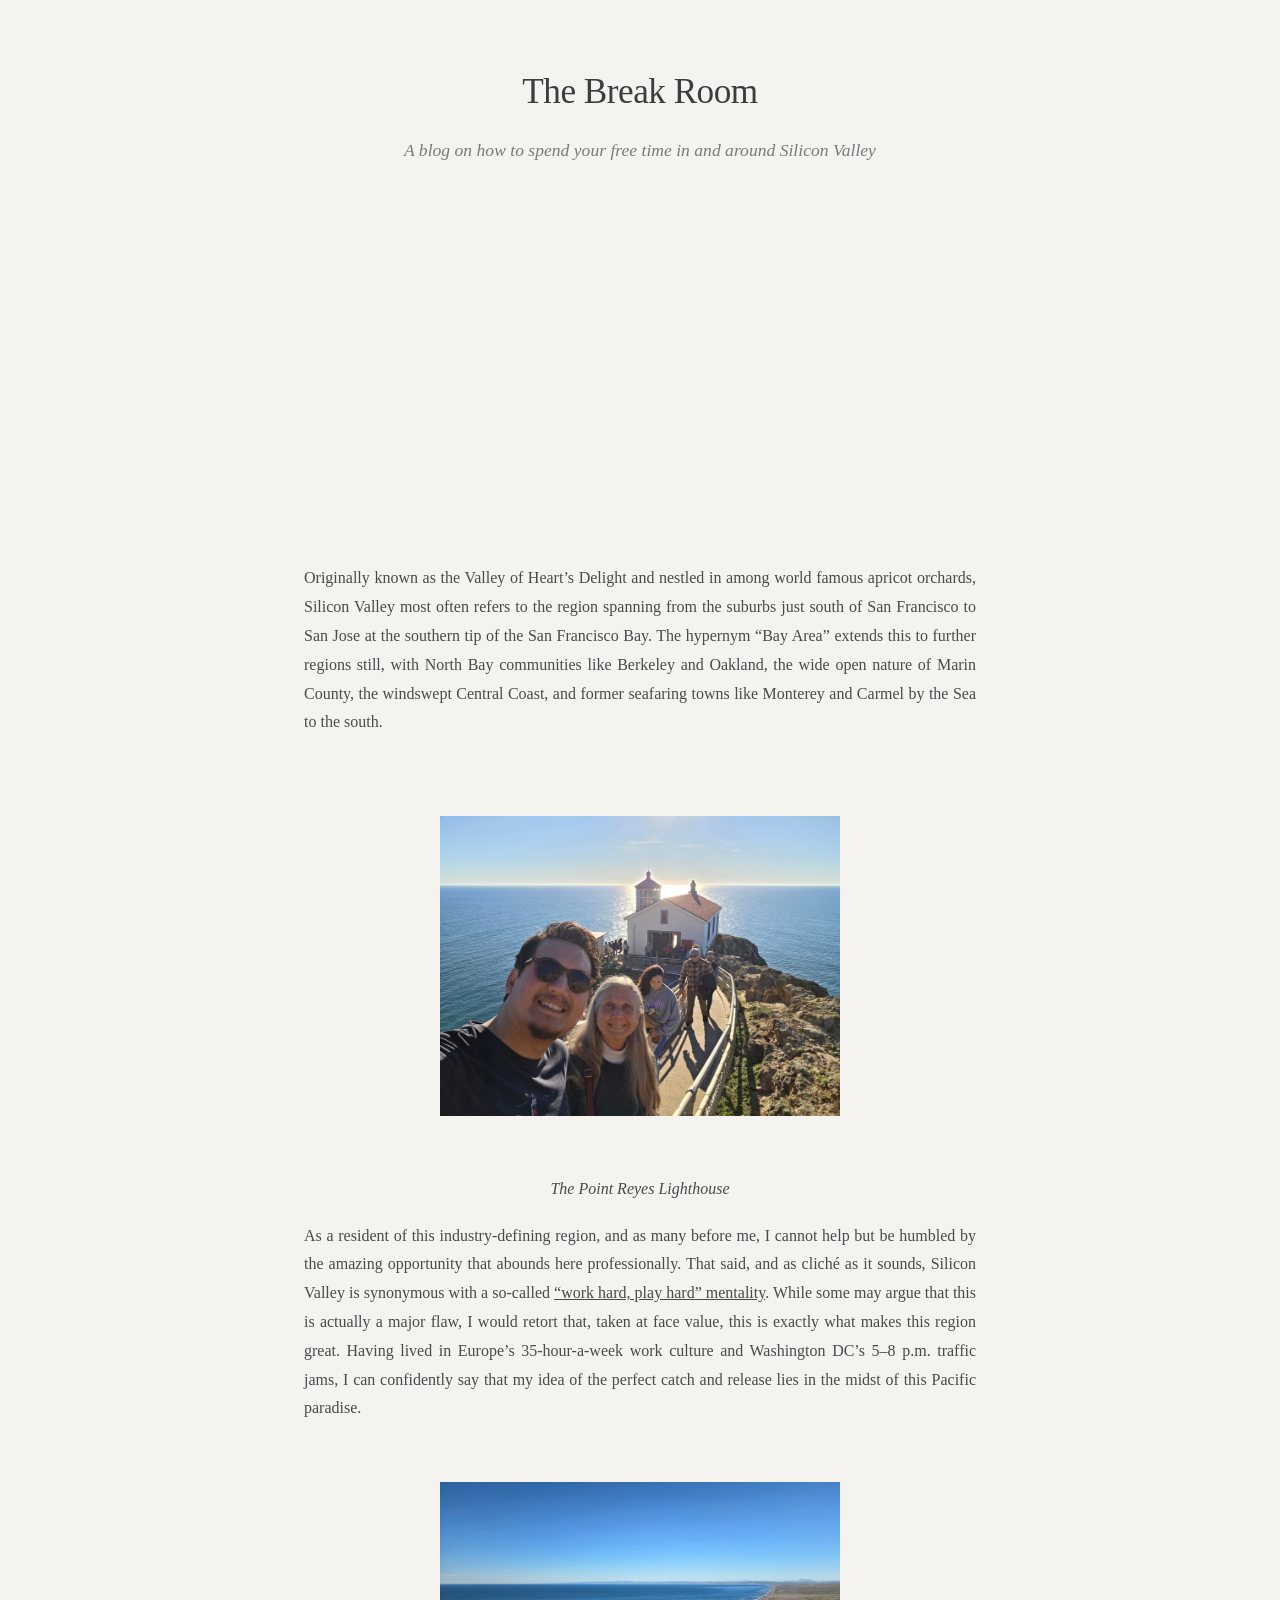
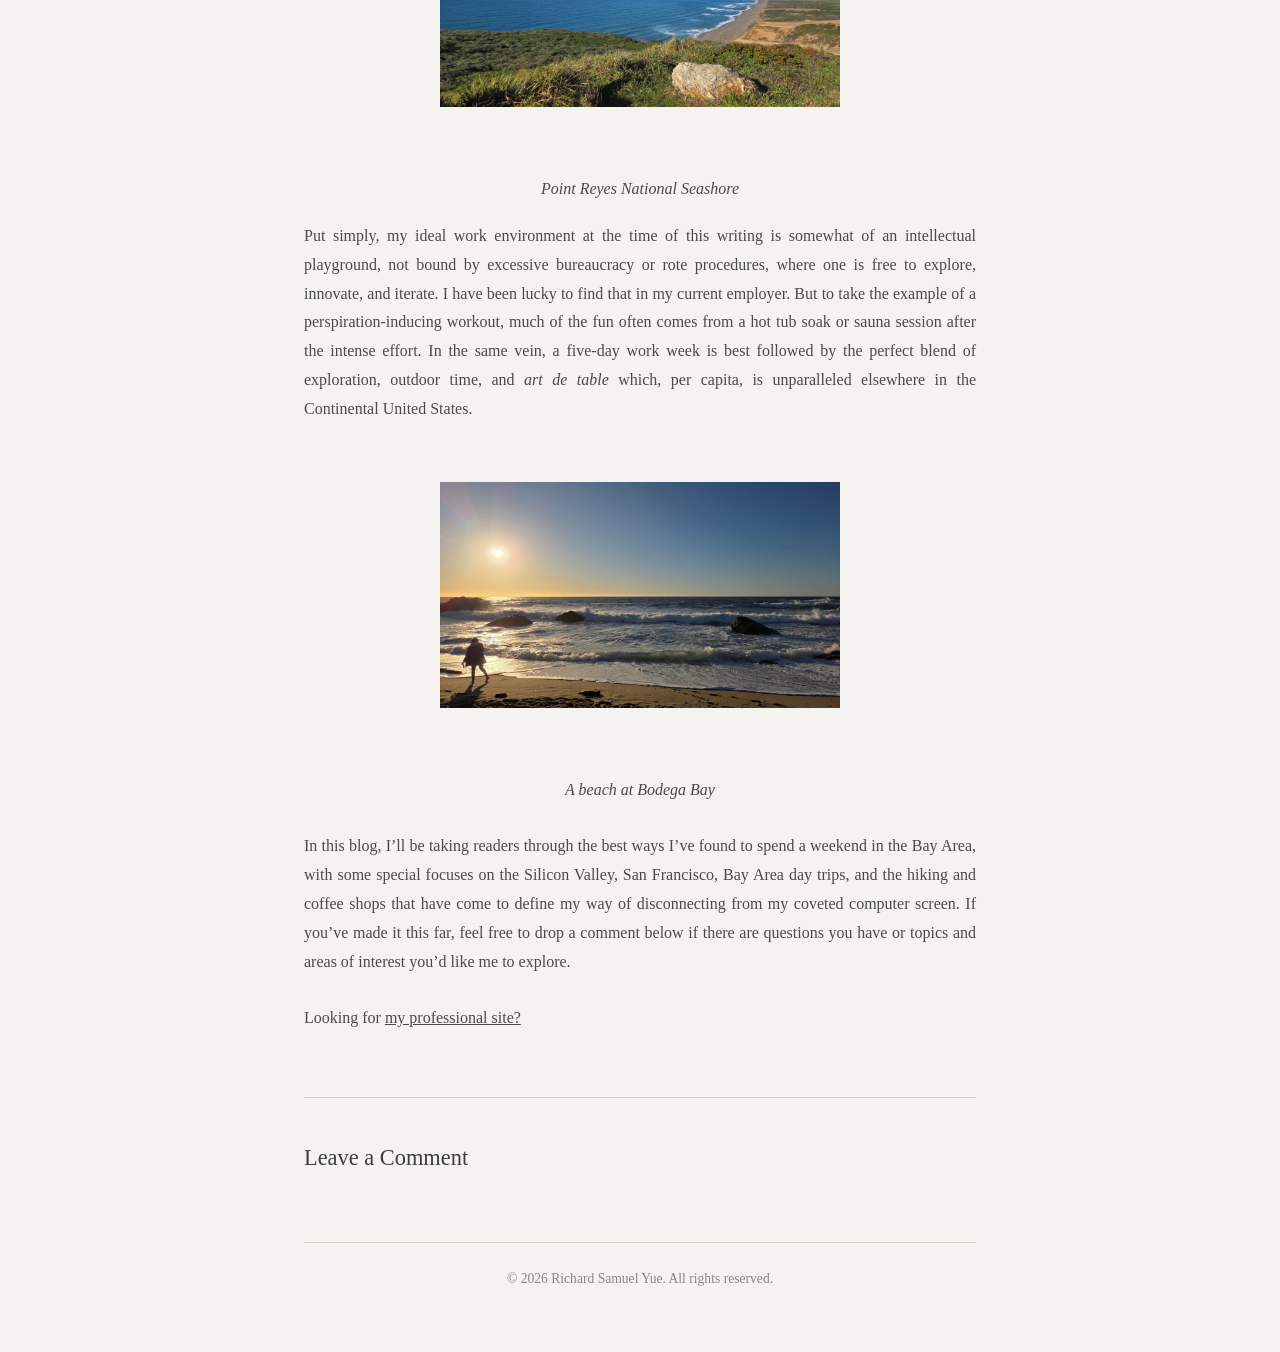
==== commit 494253c1: "Minor housekeeping, full name update, grammar check" ====
--- a/break_room.html
+++ b/break_room.html
@@ -214,7 +214,7 @@
     </div>
 
     <article>
-      <p>Originally known as the Valley of Heart’s Delight and home to world famous apricot farms, Silicon Valley most often refers to the region spanning from the suburbs just south of San Francisco to San Jose at the southern tip of the San Francisco Bay. The hypernym “Bay Area” extends this to further regions still, with North Bay communities like Berkeley and Oakland, the wide open nature of Marin County, the windswept Central Coast, and former seafaring communities like Monterey and Carmel by the Sea to the south.</p>
+      <p>Originally known as the Valley of Heart’s Delight and nestled in among world famous apricot orchards, Silicon Valley most often refers to the region spanning from the suburbs just south of San Francisco to San Jose at the southern tip of the San Francisco Bay. The hypernym “Bay Area” extends this to further regions still, with North Bay communities like Berkeley and Oakland, the wide open nature of Marin County, the windswept Central Coast, and former seafaring towns like Monterey and Carmel by the Sea to the south.</p>
 
       <br>
       <div class="image-placeholder">
@@ -223,7 +223,7 @@
       <br>
       <figcaption>The Point Reyes Lighthouse</figcaption>
 
-      <p>As a resident of this industry-defining region, and as many before me, I cannot help but be humbled by the amazing opportunity that abounds here professionally. That said, and as cliché as it sounds, Silicon Valley is synonymous with a so-called <a href="https://www.forbes.com/sites/chriscancialosi/2015/09/08/unshackling-silicon-valley-from-its-golden-handcuffs/">“work hard, play hard” mentality</a>. While some may argue that this is actually a major flaw, I would retort that, taken at face value, this is exactly what makes this region great. Having lived in Europe’s 35-hour-a-week work culture and Washington DC’s 5–8 p.m. traffic jams, I can confidently say that my idea of the perfect catch and release lies in the midst in this Pacific paradise.</p>
+      <p>As a resident of this industry-defining region, and as many before me, I cannot help but be humbled by the amazing opportunity that abounds here professionally. That said, and as cliché as it sounds, Silicon Valley is synonymous with a so-called <a href="https://www.forbes.com/sites/chriscancialosi/2015/09/08/unshackling-silicon-valley-from-its-golden-handcuffs/">“work hard, play hard” mentality</a>. While some may argue that this is actually a major flaw, I would retort that, taken at face value, this is exactly what makes this region great. Having lived in Europe’s 35-hour-a-week work culture and Washington DC’s 5–8 p.m. traffic jams, I can confidently say that my idea of the perfect catch and release lies in the midst of this Pacific paradise.</p>
 
       <div class="image-placeholder">
         <span><img src="img/break_room/point_reyes_seashore.jpg", width="400", alt="Point Reyes National Seashore" /></span>
